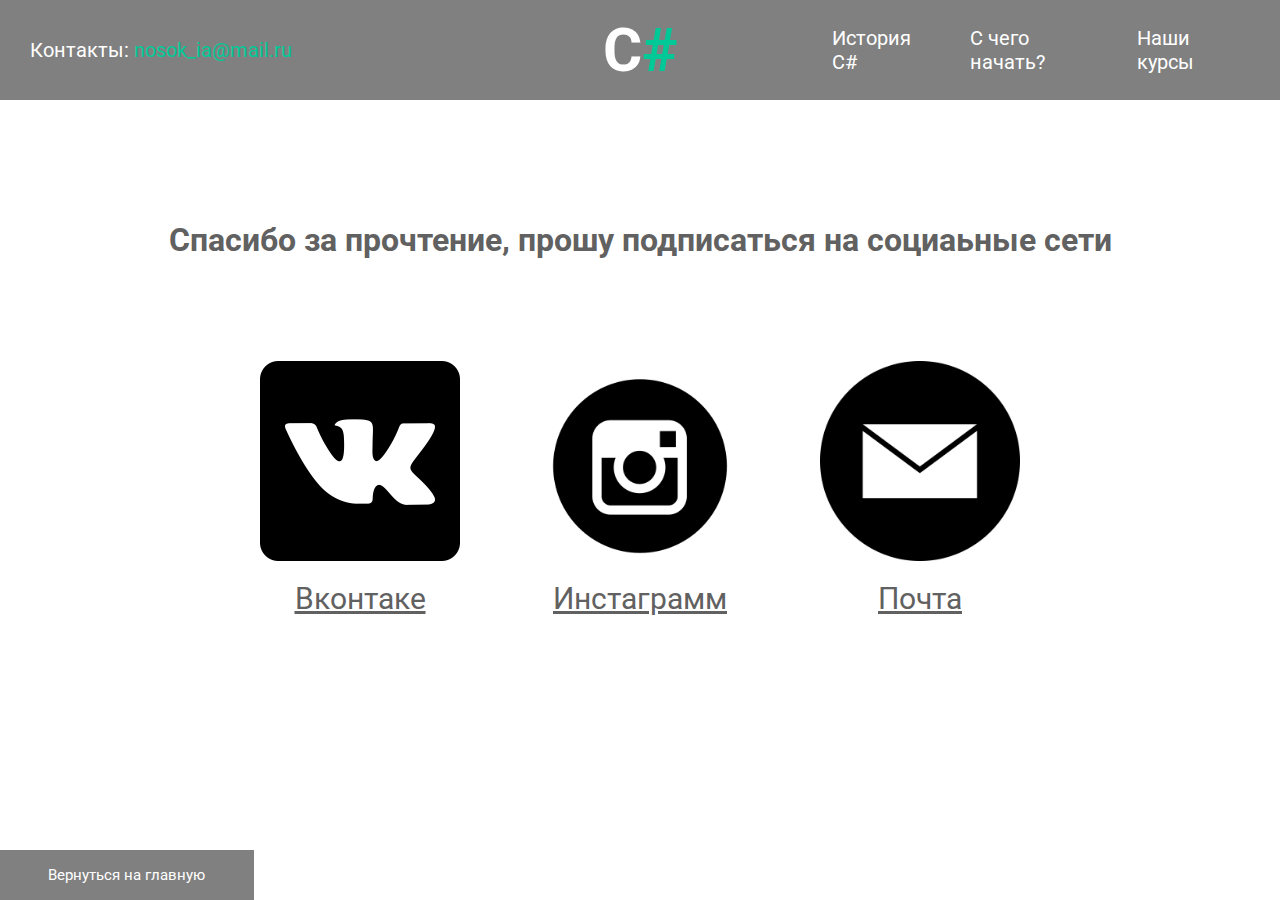
==== html/Contats.html @ 0ebecb50 "first commit" ====
<!DOCTYPE html>
<html lang="en">

<head>
	<meta charset="UTF-8">
	<meta http-equiv="X-UA-Compatible" content="IE=edge">
	<meta name="viewport" content="width=device-width, initial-scale=1.0">
	<link rel="stylesheet" href="/css/style.css">
	<link rel="stylesheet" href="/css/mobile.css">
	<title>Курсы</title>
</head>

<body>
	<header class="header">
		<div class="header__top">
			<div class="header__contacts">
				<p>Контакты: <span style="color: rgb(0, 201, 151);"> nosok_ia@mail.ru</span></p>
			</div>
			<div class="header__logo">
				<h1 class="logo1">C<span class="logo1" style="color: rgb(0, 201, 151);">#</span></h1>
			</div>
			<div class="header__menu">
				<ul class="menu">
					<li class="menu__paragraph m2">История C#</li>
					<li class="menu__paragraph m2">С чего начать?</li>
					<li class="menu__paragraph m2">Наши курсы</li>
				</ul>
			</div>
		</div>
		<h1 style="padding-top: 100px;" class="contats">Спасибо за прочтение, прошу подписаться на социаьные сети </h1>
		<div class="header__contactts">

			<div class="header__soc">

				<img src="/img/contatsImg/Vk.png" class=imgg>
				<a href="https://vk.com" class="contats">Вконтаке</a>

			</div>
			<div class="header__soc">

				<img src="/img/contatsImg/Inst.png" class=imgg>
				<a href="https://instagram.com" class="contats">Инстаграмм</a>

			</div>
			<div class="header__soc">

				<img src="/img/contatsImg/Mail.png" class=imgg>
				<a href="https://mail.ru" class="contats">Почта</a>

			</div>
		</div>
	</header>
	</div>
	<div class="allsize">
		<form action="/html/index.html" class="formkurs"><button class="btn red">Вернуться на главную</button></form>
	</div>

</body>

</html>
---- css/style.css ----
@import url(https://fonts.googleapis.com/css?family=Roboto:regular,italic,900,900italic);
.header span {
  color: #03bdbd;
}

.header__top {
  background-color: gray;
  height: 100px;
  max-width: 100%;
  color: white;
  display: flex;
  justify-content: space-between;
  align-items: center;
  margin: 0 auto;
  padding: 0 30px;
  font-family: Roboto;
  font-family: Roboto;
  font-size: 20px;
}

.header__logo {
  width: 20%;
}

.header__contacts {
  width: 40%;
  cursor: default;
}

.header__menu {
  display: flex;
  justify-content: flex-end;
  width: 40%;
}

.header .header__main {
  padding-top: 50px;
  display: flex;
  justify-content: center;
  flex-direction: column;
}

.header .header__box {
  max-width: 300px;
  width: 100%;
  height: 300px;
  border-radius: 0px;
  background: #ffffff;
  box-shadow: 15px 15px 49px #d9d9d9, -15px -15px 49px #ffffff;
  margin: 20px;
  align-items: center;
  display: flex;
  justify-content: center;
  flex-direction: column;
}

.header .header__box:hover {
  background: #a5a5a5;
  transition: all 0.5s;
}

.header .header__box:hover .btn {
  background-color: #03bdbd;
  color: white;
}

.header .header__box:hover .contats {
  color: white;
}

.header .main__group {
  height: 100%;
  display: flex;
  flex-direction: row;
  justify-content: center;
}

.header__mainkurs {
  margin: 0 auto;
  display: flex;
  justify-content: space-between;
  max-width: 1200px;
  padding-top: 100px;
}

.header__container {
  align-items: center;
  display: flex;
  justify-content: center;
  flex-direction: column;
  max-width: 33.333%;
  border-radius: 0px;
  background: #ffffff;
  padding: 20px;
  margin: 20px;
  box-shadow: 15px 15px 49px #d9d9d9, -15px -15px 49px #ffffff;
}

.header__container:nth-child(2) {
  padding: 0 20px;
}

.header__container:hover {
  background: #a5a5a5;
  color: white;
  transition: all 0.5s;
}

.header__container:hover .contats {
  transition: all 0.5s;
  color: white;
}

.header__kursing {
  font-family: Roboto;
  font-size: 20px;
  text-align: center;
}

.btnkurs:hover {
  background-color: purple;
  transition: 0.5s;
  color: white;
}

.logo1 {
  align-items: center;
  display: flex;
  justify-content: center;
  font-size: 60px;
  cursor: default;
}

.menu {
  display: flex;
  flex-direction: row;
}

.menu__paragraph {
  list-style: none;
  padding-left: 30px;
}

.menu__paragraph:hover {
  transition: all 0.5s;
  text-decoration: underline;
  text-decoration-color: cadetblue;
  cursor: pointer;
}

.menu__paragraph:hover__paragraph {
  background: #000;
}

.contats {
  font-family: Roboto;
  text-align: center;
  color: #616161;
  cursor: default;
}

.btn {
  width: 80%;
  height: 50px;
  font-family: Roboto;
  border: none;
  cursor: pointer;
  font-size: 15px;
}

.from {
  width: 100%;
  display: flex;
  justify-content: center;
}

.m2 {
  text-decoration-color: purple;
}

.formkurs {
  position: absolute;
  bottom: 0;
  left: 0;
}

.red {
  width: 150%;
  display: flex;
  justify-content: center;
  align-items: center;
  background: gray;
  color: white;
}

.red:hover {
  background: #770000;
  color: white;
  transition: 0.5s;
}

.red:hover .contats {
  color: white;
}

.header__blockimg {
  display: flex;
  justify-content: center;
}

.header__img {
  max-width: 400px;
  max-height: 400px;
  position: absolute;
  right: 0;
  z-index: -1;
  padding-top: 100px;
}

.header__lorem {
  display: flex;
  justify-content: center;
  align-items: center;
  padding-top: 100px;
}

.header__textlor {
  font-family: Roboto;
  font-size: 20px;
  max-width: 900px;
}

.header__wiki {
  display: flex;
  justify-content: center;
  padding-top: 30px;
}

.header__wiki .histirybtn {
  width: 200px;
  height: 50px;
  font-family: Roboto;
  border: none;
  cursor: pointer;
  font-size: 15px;
}

.header__wiki .histirybtn:hover {
  transition: 0.5s;
  background-color: #803e00;
  color: white;
}

.histirybtn {
  width: 200px;
  height: 50px;
  font-family: Roboto;
  border: none;
  cursor: pointer;
  font-size: 15px;
}

.header__ulyrok {
  margin-top: 100px;
  color: white;
  background-color: gray;
  margin: 0 auto;
  border-radius: 0px;
  box-shadow: 15px 15px 49px #d9d9d9, -15px -15px 49px #ffffff;
}

.header__yrok {
  font-family: Roboto;
  font-size: 20px;
  line-height: 60px;
  list-style-type: upper-roman;
}

.header__center {
  display: flex;
  justify-content: center;
  flex-direction: column;
}

.box {
  margin-left: 10px;
  width: 100px;
  height: 100px;
  background: #7c9dd4;
  box-shadow: 5px 5px 0px #d1d1d1;
}

#playButton {
  display: block;
  font-size: 20px;
  margin: 20px 10px;
  font-weight: bold;
  color: #222;
  text-decoration: none;
}

.header a {
  font-size: 30px;
  cursor: pointer;
  padding-top: 20px;
}

.header a:hover {
  transition: 0.5s;
  color: #00c996;
}

.header__contactts {
  display: flex;
  justify-content: center;
  padding: 40px;
}

.header__soc {
  padding: 40px;
  display: flex;
  flex-direction: column;
}

.header__imgs {
  max-width: 300px;
  max-height: 300px;
}

.imgg {
  max-width: 200px;
  max-height: 200px;
}

img {
  width: 100%;
}

.sim-slider {
  max-width: 1000px;
  min-width: 320px;
  margin: 20px auto;
  padding: 30px 50px;
}

/* General styles */
.sim-slider {
  width: 700px;
  position: relative;
}

.sim-slider-list {
  margin: 0;
  padding: 0;
  list-style-type: none;
  position: relative;
}

.sim-slider-element {
  width: 100%;
  transition: opacity 1s ease-in;
  opacity: 0;
  position: absolute;
  z-index: 2;
  left: 0;
  top: 0;
  display: block;
}

/* Navigation item styles */
div.sim-slider-arrow-left,
div.sim-slider-arrow-right {
  width: 22px;
  height: 40px;
  position: absolute;
  cursor: pointer;
  opacity: 0.6;
  z-index: 4;
  margin-top: 150px;
}

div.sim-slider-arrow-left {
  left: 10px;
  top: 40%;
  display: block;
  background: url("http://pvbk.spb.ru/inc/slider/sim-files/sim-arrow-left.png") no-repeat;
}

div.sim-slider-arrow-right {
  right: 10px;
  top: 40%;
  display: block;
  background: url("http://pvbk.spb.ru/inc/slider/sim-files/sim-arrow-right.png") no-repeat;
}

div.sim-slider-arrow-left:hover {
  opacity: 1;
}

div.sim-slider-arrow-right:hover {
  opacity: 1;
}

div.sim-slider-dots {
  display: none;
  height: auto;
  position: absolute;
  left: 0;
  bottom: 0;
  z-index: 3;
  text-align: center;
}

span.sim-dot {
  width: 10px;
  height: 10px;
  margin: 5px 7px;
  padding: 0;
  display: inline-block;
  background-color: #bbb;
  border-radius: 5px;
  cursor: pointer;
}

body {
  margin: 0;
}

.allsize {
  display: flex;
  justify-content: center;
}

/* .menu__paragraph {
	animation: identifier 3s ease-in-out infinite;
}
@keyframes identifier {
	0% {
		color: #03bdbd;
		text-decoration-color: #03bdbd;
	}
	25% {
		color: purple;
		text-decoration-color: purple;
	}
	50% {
		color: rgb(108, 167, 0);
		text-decoration-color: rgb(108, 167, 0);
	}
	75% {
		color: rgb(0, 201, 151);
		text-decoration-color: rgb(0, 201, 151);
	}
	100% {
		color: #03bdbd;
		text-decoration-color: #03bdbd;
	}
} */
---- css/mobile.css ----
@media (max-device-width: 1024px) and (min-device-width: 320px) {
	body {
		background: rgb(197, 197, 197);
	}
}
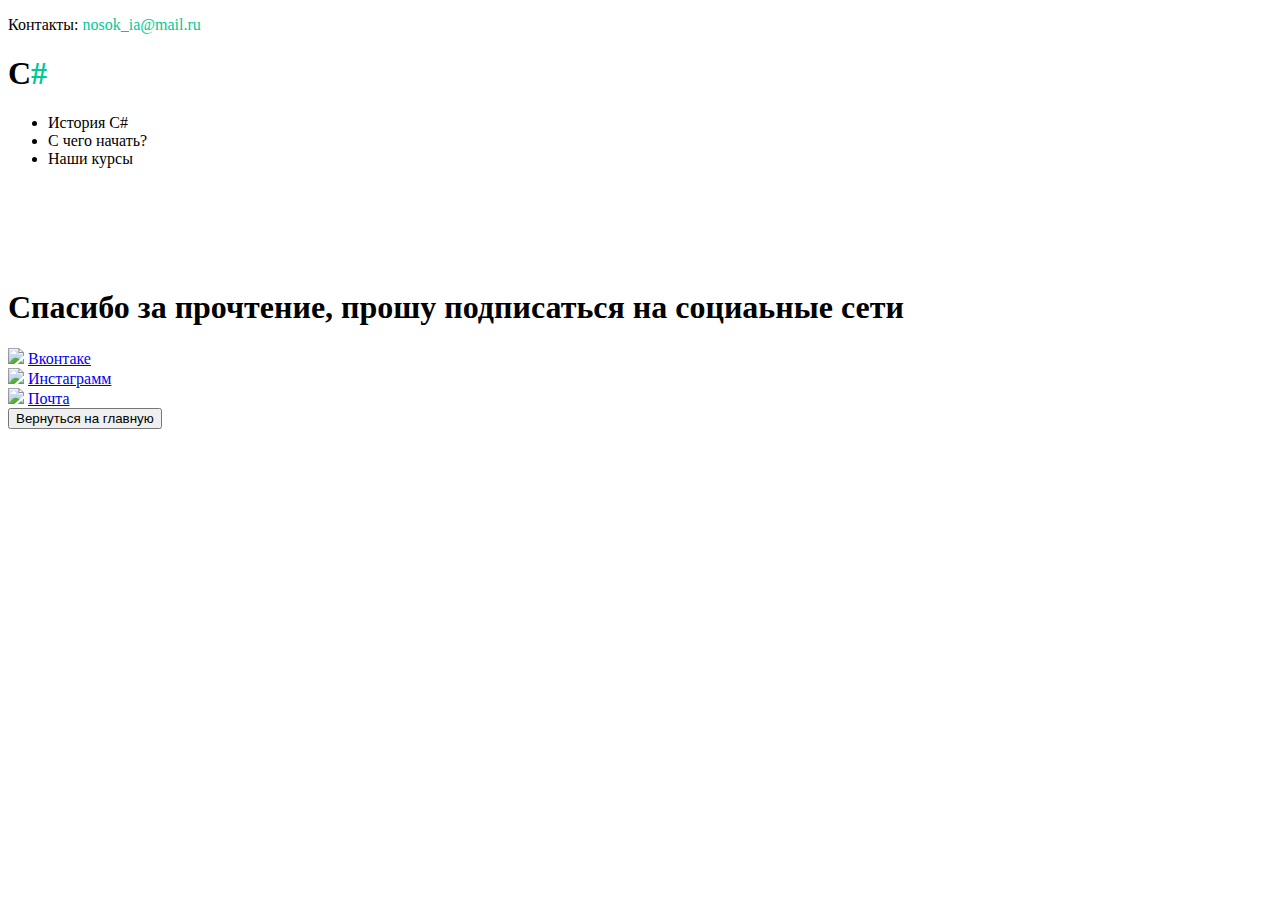
==== commit 6dafb2f5: "new" ====
--- a/html/Contats.html
+++ b/html/Contats.html
@@ -5,8 +5,8 @@
 	<meta charset="UTF-8">
 	<meta http-equiv="X-UA-Compatible" content="IE=edge">
 	<meta name="viewport" content="width=device-width, initial-scale=1.0">
-	<link rel="stylesheet" href="/css/style.css">
-	<link rel="stylesheet" href="/css/mobile.css">
+	<link rel="stylesheet" href="css/style.css">
+	<link rel="stylesheet" href="css/mobile.css">
 	<title>Курсы</title>
 </head>
 
@@ -32,19 +32,19 @@
 
 			<div class="header__soc">
 
-				<img src="/img/contatsImg/Vk.png" class=imgg>
+				<img src="img/contatsImg/Vk.png" class=imgg>
 				<a href="https://vk.com" class="contats">Вконтаке</a>
 
 			</div>
 			<div class="header__soc">
 
-				<img src="/img/contatsImg/Inst.png" class=imgg>
+				<img src="img/contatsImg/Inst.png" class=imgg>
 				<a href="https://instagram.com" class="contats">Инстаграмм</a>
 
 			</div>
 			<div class="header__soc">
 
-				<img src="/img/contatsImg/Mail.png" class=imgg>
+				<img src="img/contatsImg/Mail.png" class=imgg>
 				<a href="https://mail.ru" class="contats">Почта</a>
 
 			</div>
@@ -52,7 +52,7 @@
 	</header>
 	</div>
 	<div class="allsize">
-		<form action="/html/index.html" class="formkurs"><button class="btn red">Вернуться на главную</button></form>
+		<form action="/index.html" class="formkurs"><button class="btn red">Вернуться на главную</button></form>
 	</div>
 
 </body>
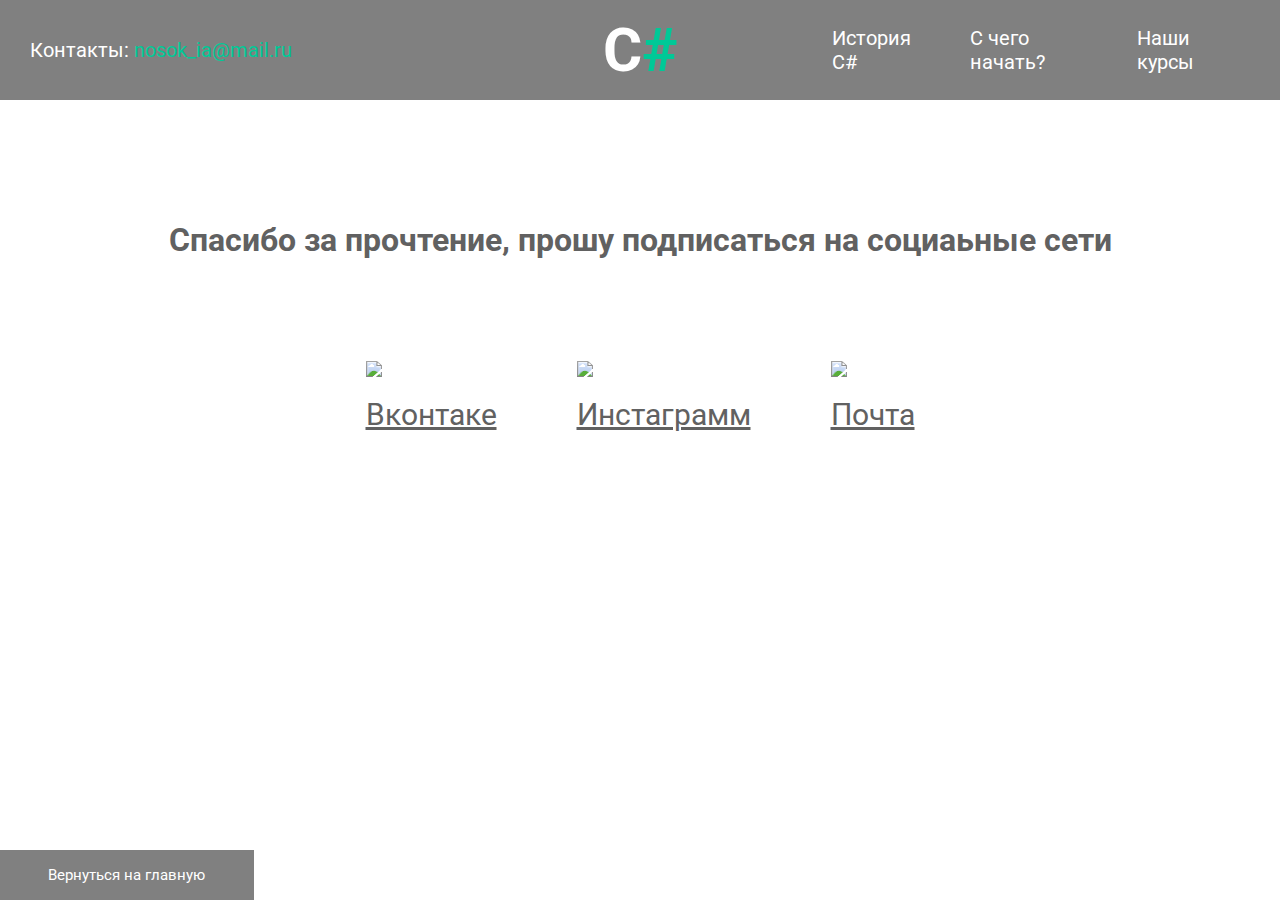
==== commit 57df9105: "assd" ====
--- a/html/Contats.html
+++ b/html/Contats.html
@@ -5,8 +5,8 @@
 	<meta charset="UTF-8">
 	<meta http-equiv="X-UA-Compatible" content="IE=edge">
 	<meta name="viewport" content="width=device-width, initial-scale=1.0">
-	<link rel="stylesheet" href="css/style.css">
-	<link rel="stylesheet" href="css/mobile.css">
+	<link rel="stylesheet" href="/css/style.css">
+	<link rel="stylesheet" href="/css/mobile.css">
 	<title>Курсы</title>
 </head>
 
--- a/css/style.css
+++ b/css/style.css
@@ -0,0 +1,458 @@
+@import url(https://fonts.googleapis.com/css?family=Roboto:regular,italic,900,900italic);
+.header span {
+  color: #03bdbd;
+}
+
+.header__top {
+  background-color: gray;
+  height: 100px;
+  max-width: 100%;
+  color: white;
+  display: flex;
+  justify-content: space-between;
+  align-items: center;
+  margin: 0 auto;
+  padding: 0 30px;
+  font-family: Roboto;
+  font-family: Roboto;
+  font-size: 20px;
+}
+
+.header__logo {
+  width: 20%;
+}
+
+.header__contacts {
+  width: 40%;
+  cursor: default;
+}
+
+.header__menu {
+  display: flex;
+  justify-content: flex-end;
+  width: 40%;
+}
+
+.header .header__main {
+  padding-top: 50px;
+  display: flex;
+  justify-content: center;
+  flex-direction: column;
+}
+
+.header .header__box {
+  max-width: 300px;
+  width: 100%;
+  height: 300px;
+  border-radius: 0px;
+  background: #ffffff;
+  box-shadow: 15px 15px 49px #d9d9d9, -15px -15px 49px #ffffff;
+  margin: 20px;
+  align-items: center;
+  display: flex;
+  justify-content: center;
+  flex-direction: column;
+}
+
+.header .header__box:hover {
+  background: #a5a5a5;
+  transition: all 0.5s;
+}
+
+.header .header__box:hover .btn {
+  background-color: #03bdbd;
+  color: white;
+}
+
+.header .header__box:hover .contats {
+  color: white;
+}
+
+.header .main__group {
+  height: 100%;
+  display: flex;
+  flex-direction: row;
+  justify-content: center;
+}
+
+.header__mainkurs {
+  margin: 0 auto;
+  display: flex;
+  justify-content: space-between;
+  max-width: 1200px;
+  padding-top: 100px;
+}
+
+.header__container {
+  align-items: center;
+  display: flex;
+  justify-content: center;
+  flex-direction: column;
+  max-width: 33.333%;
+  border-radius: 0px;
+  background: #ffffff;
+  padding: 20px;
+  margin: 20px;
+  box-shadow: 15px 15px 49px #d9d9d9, -15px -15px 49px #ffffff;
+}
+
+.header__container:nth-child(2) {
+  padding: 0 20px;
+}
+
+.header__container:hover {
+  background: #a5a5a5;
+  color: white;
+  transition: all 0.5s;
+}
+
+.header__container:hover .contats {
+  transition: all 0.5s;
+  color: white;
+}
+
+.header__kursing {
+  font-family: Roboto;
+  font-size: 20px;
+  text-align: center;
+}
+
+.btnkurs:hover {
+  background-color: purple;
+  transition: 0.5s;
+  color: white;
+}
+
+.logo1 {
+  align-items: center;
+  display: flex;
+  justify-content: center;
+  font-size: 60px;
+  cursor: default;
+}
+
+.menu {
+  display: flex;
+  flex-direction: row;
+}
+
+.menu__paragraph {
+  list-style: none;
+  padding-left: 30px;
+}
+
+.menu__paragraph:hover {
+  transition: all 0.5s;
+  text-decoration: underline;
+  text-decoration-color: cadetblue;
+  cursor: pointer;
+}
+
+.menu__paragraph:hover__paragraph {
+  background: #000;
+}
+
+.contats {
+  font-family: Roboto;
+  text-align: center;
+  color: #616161;
+  cursor: default;
+}
+
+.btn {
+  width: 80%;
+  height: 50px;
+  font-family: Roboto;
+  border: none;
+  cursor: pointer;
+  font-size: 15px;
+}
+
+.from {
+  width: 100%;
+  display: flex;
+  justify-content: center;
+}
+
+.m2 {
+  text-decoration-color: purple;
+}
+
+.formkurs {
+  position: absolute;
+  bottom: 0;
+  left: 0;
+}
+
+.red {
+  width: 150%;
+  display: flex;
+  justify-content: center;
+  align-items: center;
+  background: gray;
+  color: white;
+}
+
+.red:hover {
+  background: #770000;
+  color: white;
+  transition: 0.5s;
+}
+
+.red:hover .contats {
+  color: white;
+}
+
+.header__blockimg {
+  display: flex;
+  justify-content: center;
+}
+
+.header__img {
+  max-width: 400px;
+  max-height: 400px;
+  position: absolute;
+  right: 0;
+  z-index: -1;
+  padding-top: 100px;
+}
+
+.header__lorem {
+  display: flex;
+  justify-content: center;
+  align-items: center;
+  padding-top: 100px;
+}
+
+.header__textlor {
+  font-family: Roboto;
+  font-size: 20px;
+  max-width: 900px;
+}
+
+.header__wiki {
+  display: flex;
+  justify-content: center;
+  padding-top: 30px;
+}
+
+.header__wiki .histirybtn {
+  width: 200px;
+  height: 50px;
+  font-family: Roboto;
+  border: none;
+  cursor: pointer;
+  font-size: 15px;
+}
+
+.header__wiki .histirybtn:hover {
+  transition: 0.5s;
+  background-color: #803e00;
+  color: white;
+}
+
+.histirybtn {
+  width: 200px;
+  height: 50px;
+  font-family: Roboto;
+  border: none;
+  cursor: pointer;
+  font-size: 15px;
+}
+
+.header__ulyrok {
+  margin-top: 100px;
+  color: white;
+  background-color: gray;
+  margin: 0 auto;
+  border-radius: 0px;
+  box-shadow: 15px 15px 49px #d9d9d9, -15px -15px 49px #ffffff;
+}
+
+.header__yrok {
+  font-family: Roboto;
+  font-size: 20px;
+  line-height: 60px;
+  list-style-type: upper-roman;
+}
+
+.header__center {
+  display: flex;
+  justify-content: center;
+  flex-direction: column;
+}
+
+.box {
+  margin-left: 10px;
+  width: 100px;
+  height: 100px;
+  background: #7c9dd4;
+  box-shadow: 5px 5px 0px #d1d1d1;
+}
+
+#playButton {
+  display: block;
+  font-size: 20px;
+  margin: 20px 10px;
+  font-weight: bold;
+  color: #222;
+  text-decoration: none;
+}
+
+.header a {
+  font-size: 30px;
+  cursor: pointer;
+  padding-top: 20px;
+}
+
+.header a:hover {
+  transition: 0.5s;
+  color: #00c996;
+}
+
+.header__contactts {
+  display: flex;
+  justify-content: center;
+  padding: 40px;
+}
+
+.header__soc {
+  padding: 40px;
+  display: flex;
+  flex-direction: column;
+}
+
+.header__imgs {
+  max-width: 300px;
+  max-height: 300px;
+}
+
+.imgg {
+  max-width: 200px;
+  max-height: 200px;
+}
+
+img {
+  width: 100%;
+}
+
+.sim-slider {
+  max-width: 1000px;
+  min-width: 320px;
+  margin: 20px auto;
+  padding: 30px 50px;
+}
+
+/* General styles */
+.sim-slider {
+  width: 700px;
+  position: relative;
+}
+
+.sim-slider-list {
+  margin: 0;
+  padding: 0;
+  list-style-type: none;
+  position: relative;
+}
+
+.sim-slider-element {
+  width: 100%;
+  transition: opacity 1s ease-in;
+  opacity: 0;
+  position: absolute;
+  z-index: 2;
+  left: 0;
+  top: 0;
+  display: block;
+}
+
+/* Navigation item styles */
+div.sim-slider-arrow-left,
+div.sim-slider-arrow-right {
+  width: 22px;
+  height: 40px;
+  position: absolute;
+  cursor: pointer;
+  opacity: 0.6;
+  z-index: 4;
+  margin-top: 150px;
+}
+
+div.sim-slider-arrow-left {
+  left: 10px;
+  top: 40%;
+  display: block;
+  background: url("http://pvbk.spb.ru/inc/slider/sim-files/sim-arrow-left.png") no-repeat;
+}
+
+div.sim-slider-arrow-right {
+  right: 10px;
+  top: 40%;
+  display: block;
+  background: url("http://pvbk.spb.ru/inc/slider/sim-files/sim-arrow-right.png") no-repeat;
+}
+
+div.sim-slider-arrow-left:hover {
+  opacity: 1;
+}
+
+div.sim-slider-arrow-right:hover {
+  opacity: 1;
+}
+
+div.sim-slider-dots {
+  display: none;
+  height: auto;
+  position: absolute;
+  left: 0;
+  bottom: 0;
+  z-index: 3;
+  text-align: center;
+}
+
+span.sim-dot {
+  width: 10px;
+  height: 10px;
+  margin: 5px 7px;
+  padding: 0;
+  display: inline-block;
+  background-color: #bbb;
+  border-radius: 5px;
+  cursor: pointer;
+}
+
+body {
+  margin: 0;
+}
+
+.allsize {
+  display: flex;
+  justify-content: center;
+}
+
+/* .menu__paragraph {
+	animation: identifier 3s ease-in-out infinite;
+}
+@keyframes identifier {
+	0% {
+		color: #03bdbd;
+		text-decoration-color: #03bdbd;
+	}
+	25% {
+		color: purple;
+		text-decoration-color: purple;
+	}
+	50% {
+		color: rgb(108, 167, 0);
+		text-decoration-color: rgb(108, 167, 0);
+	}
+	75% {
+		color: rgb(0, 201, 151);
+		text-decoration-color: rgb(0, 201, 151);
+	}
+	100% {
+		color: #03bdbd;
+		text-decoration-color: #03bdbd;
+	}
+} */
--- a/css/mobile.css
+++ b/css/mobile.css
@@ -0,0 +1,5 @@
+@media (max-device-width: 1024px) and (min-device-width: 320px) {
+	body {
+		background: rgb(197, 197, 197);
+	}
+}
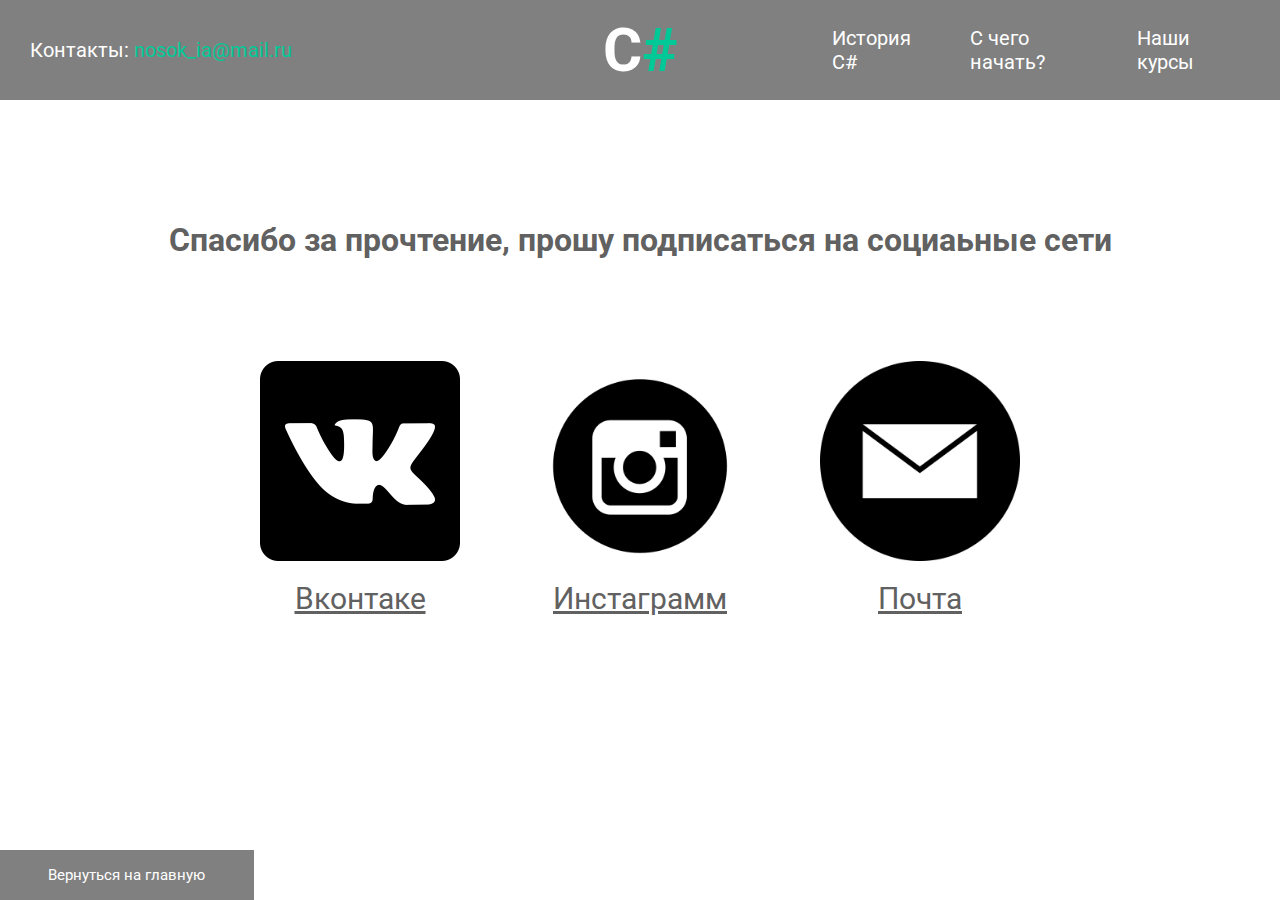
==== commit 39e2c15c: "dsaxz" ====
--- a/html/Contats.html
+++ b/html/Contats.html
@@ -5,8 +5,8 @@
 	<meta charset="UTF-8">
 	<meta http-equiv="X-UA-Compatible" content="IE=edge">
 	<meta name="viewport" content="width=device-width, initial-scale=1.0">
-	<link rel="stylesheet" href="/css/style.css">
-	<link rel="stylesheet" href="/css/mobile.css">
+	<link rel="stylesheet" href="../css/style.css">
+	<link rel="stylesheet" href="../css/mobile.css">
 	<title>Курсы</title>
 </head>
 
@@ -32,19 +32,19 @@
 
 			<div class="header__soc">
 
-				<img src="img/contatsImg/Vk.png" class=imgg>
+				<img src="/img/contatsImg/Vk.png" class=imgg>
 				<a href="https://vk.com" class="contats">Вконтаке</a>
 
 			</div>
 			<div class="header__soc">
 
-				<img src="img/contatsImg/Inst.png" class=imgg>
+				<img src="/img/contatsImg/Inst.png" class=imgg>
 				<a href="https://instagram.com" class="contats">Инстаграмм</a>
 
 			</div>
 			<div class="header__soc">
 
-				<img src="img/contatsImg/Mail.png" class=imgg>
+				<img src="/img/contatsImg/Mail.png" class=imgg>
 				<a href="https://mail.ru" class="contats">Почта</a>
 
 			</div>
@@ -52,7 +52,7 @@
 	</header>
 	</div>
 	<div class="allsize">
-		<form action="/index.html" class="formkurs"><button class="btn red">Вернуться на главную</button></form>
+		<form action="../index.html" class="formkurs"><button class="btn red">Вернуться на главную</button></form>
 	</div>
 
 </body>
